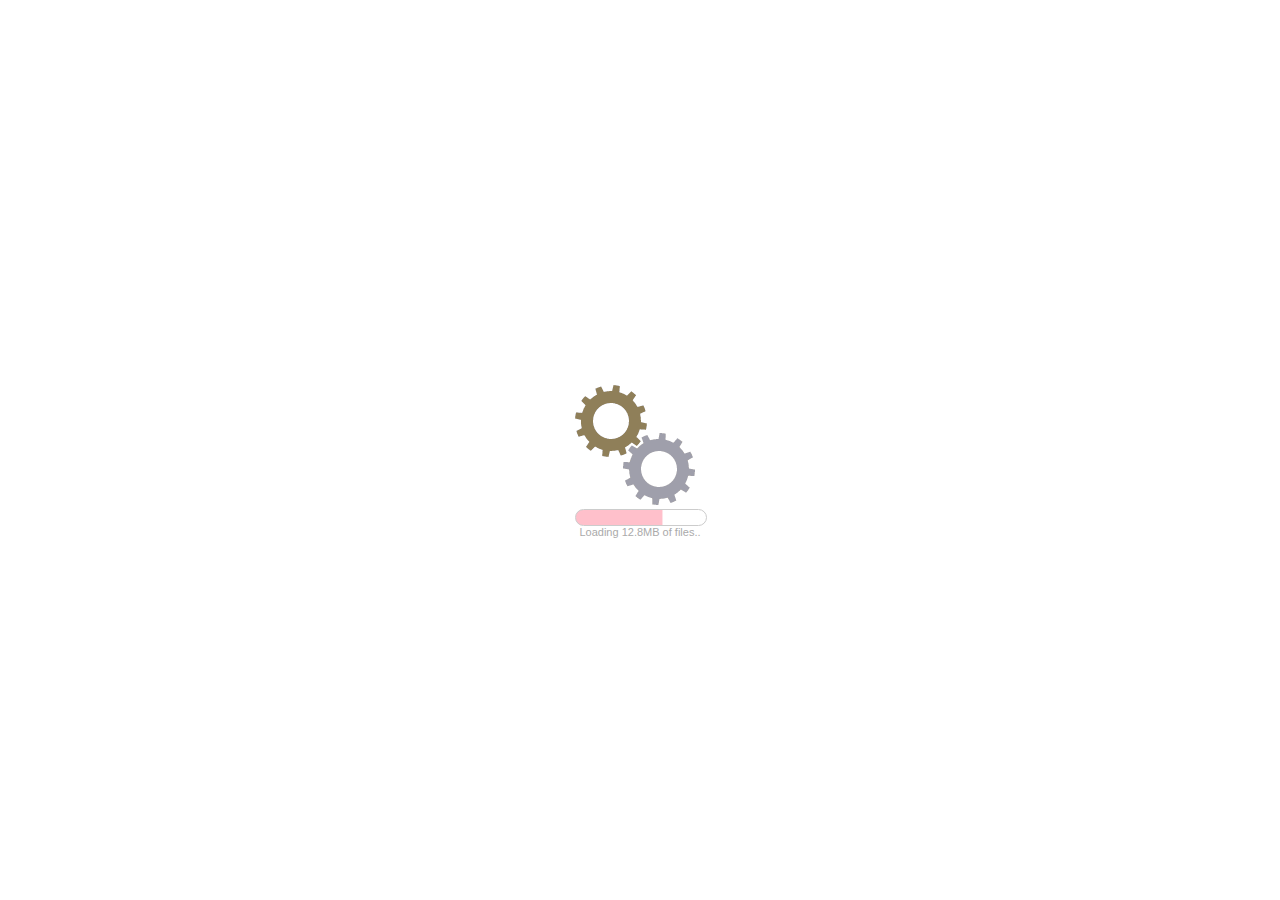
==== index.html @ 89868d6c "renaming to index" ====
<!DOCTYPE html>
<html lang="en">
  <head>
	
		<TITLE>Cache example</TITLE>
		<META HTTP-EQUIV="Pragma" CONTENT="no-cache">
	
		<!--Scripts-->
    <script type="text/javascript" src="scripts/jquery-2.1.4.min.js"></script> 	<!-- jQuery -->
    <script type="text/javascript" src="scripts/prefixfree.min.js"></script>    <!-- prefixFree from -->
    <script type="text/javascript" src="scripts/preload.js"></script>
		<style>
			.toLoad
			{
				display:none;
			}
			.loadingCentre
			{
				position:absolute;
				height:130px;
				width:130px;
				left:50%;
				top:50%;
				margin-left:-65px;
				margin-top:-65px;
				background:white;
			}
			
			#loadingBar
			{
				width:130px;
				height:15px;
				border: 1px solid #ccc;
				border-radius:20px;				
			}
			
			.loadedContent
			{
				height:200px;
			}
			#loadingText
			{
				text-align:center;
				color:#AAA;
				font-size:11px;
				font-family:arial;
			}
		</style>
  </head>

  <body>		
		
		<!--Some loading stuff-->
		<div class="loadingContent loadingCentre">
			<img src="images/gears.gif">			
			<div id="loadingBar"></div>
			<div id="loadingText">Loading 12.8MB of files..</div>
		</div>
		
		<!--These are some big pictures -->
		<img src="images/pic1.jpg" class="toLoad loadedContent">
		<img src="images/pic2.jpg" class="toLoad loadedContent">
		<img src="images/pic3.jpg" class="toLoad loadedContent">
		
		
		<script type="text/javascript">
		
			//An example progress function - just a console log in this case
			function progress(x, total)
			{				
				var p1 = parseInt(100/total*x);
				var p2 = p1 + 1;
				console.log(p1 + "," + p2);
				$("#loadingBar").css("background","linear-gradient(90deg, #FFC0CB " + p1 + "%, #FFF " + p2 + "%)");				
			}
			
			//An example completion function
			function complete()
			{
				//Could put something in here to do after load (this replaces the default action)
				
				//This would do the same as the default function if it's wanted as well
				//$(".loadingContent").fadeOut(200, function(){$(".loadedContent").fadeIn(200);});						
			}
			
			
			//jQuery call to the module	 
			$(".toLoad").preload({loadingClass: 'loadingContent',									// Class of elements to show while loading
														loadedClass: 'loadedContent',										// Class of elements to show once loaded
														progressFunction: progress											// Optional function to call per element loaded (passing in index,totalCount)
				//										onComplete: complete														// Optional function to call once all are loaded
														});		
		</script>

  </body>
</html>
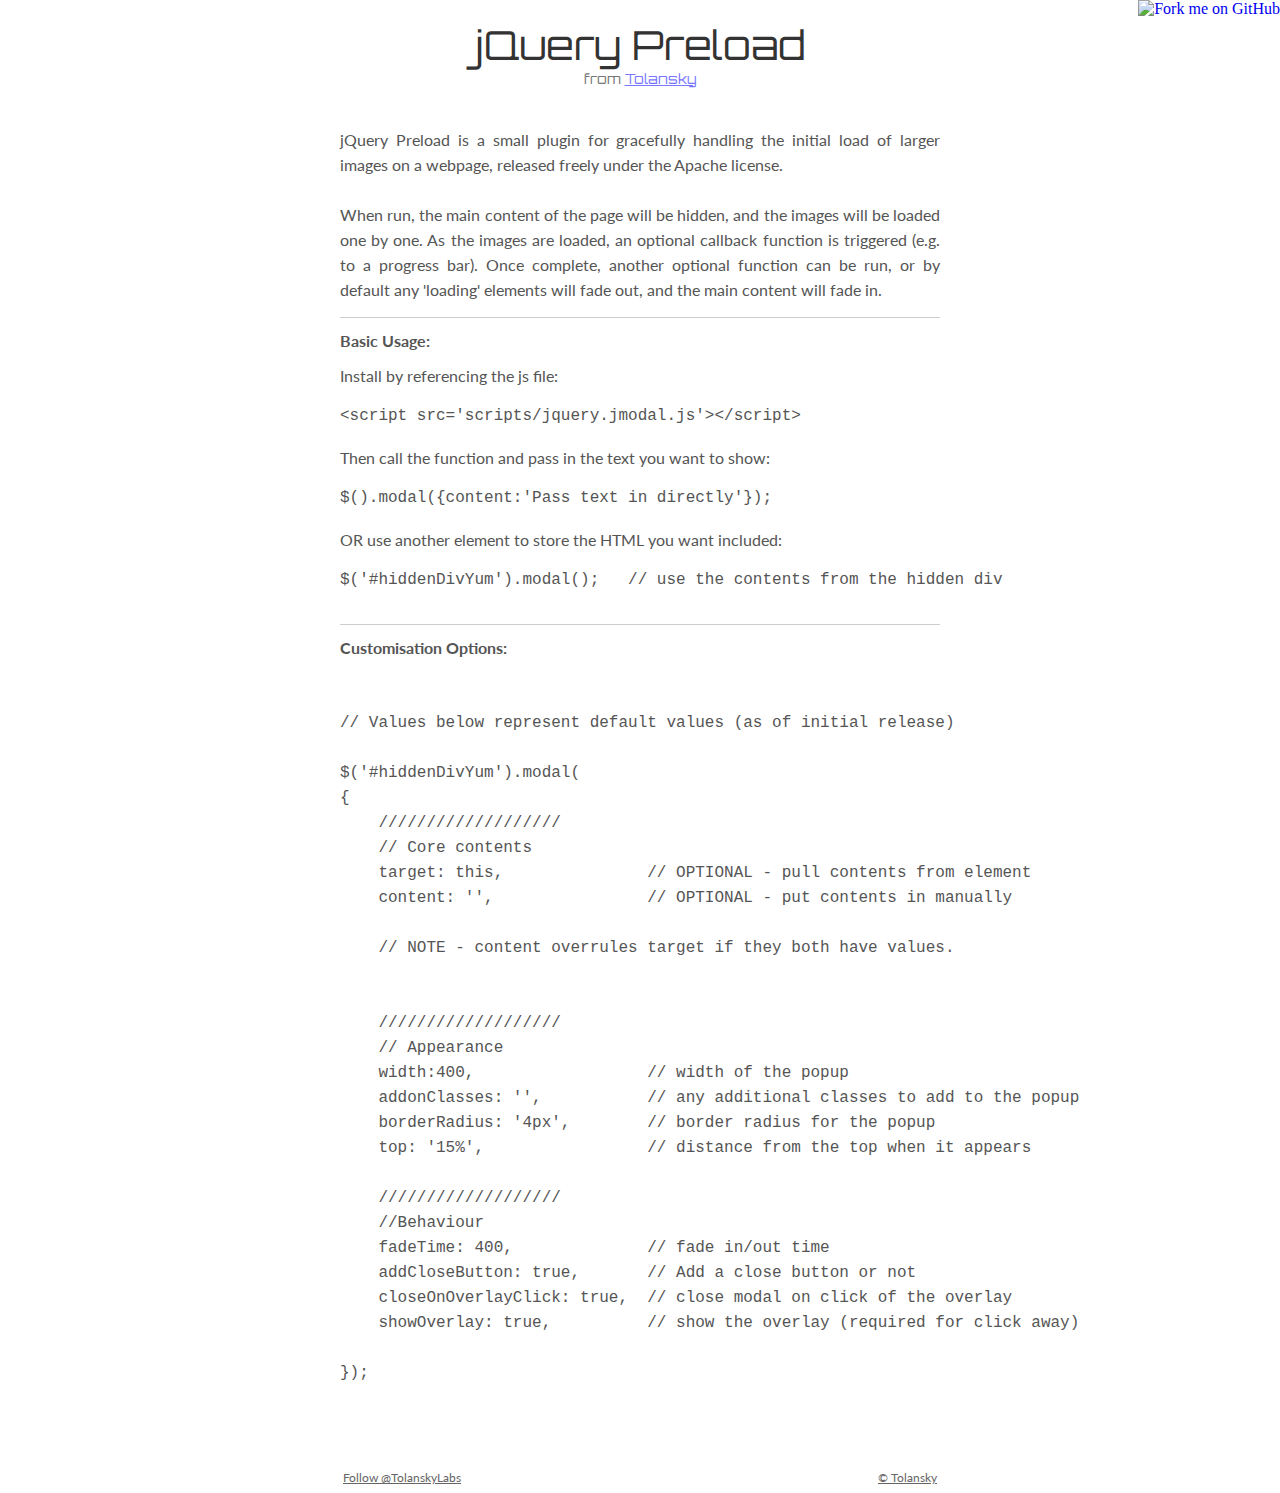
==== commit 31266cdc: "gh-pages and version numberin" ====
--- a/index.html
+++ b/index.html
@@ -1,96 +1,186 @@
 <!DOCTYPE html>
-<html lang="en">
-  <head>
-	
-		<TITLE>Cache example</TITLE>
-		<META HTTP-EQUIV="Pragma" CONTENT="no-cache">
-	
-		<!--Scripts-->
-    <script type="text/javascript" src="scripts/jquery-2.1.4.min.js"></script> 	<!-- jQuery -->
-    <script type="text/javascript" src="scripts/prefixfree.min.js"></script>    <!-- prefixFree from -->
-    <script type="text/javascript" src="scripts/preload.js"></script>
-		<style>
-			.toLoad
-			{
-				display:none;
-			}
-			.loadingCentre
-			{
-				position:absolute;
-				height:130px;
-				width:130px;
-				left:50%;
-				top:50%;
-				margin-left:-65px;
-				margin-top:-65px;
-				background:white;
-			}
-			
-			#loadingBar
-			{
-				width:130px;
-				height:15px;
-				border: 1px solid #ccc;
-				border-radius:20px;				
-			}
-			
-			.loadedContent
-			{
-				height:200px;
-			}
-			#loadingText
-			{
-				text-align:center;
-				color:#AAA;
-				font-size:11px;
-				font-family:arial;
-			}
-		</style>
-  </head>
+    <head>
+    
+        <!-- Usual compatibility stuff -->    
+        <meta charset="UTF-8">
+        
+        <!-- Title -->
+        <title>preload - a plugin for jQuery</title>
+        
+        <!-- Formatting -->
+        <link rel="stylesheet" href="gh page files/page.css">
+        <link href='https://fonts.googleapis.com/css?family=Lato:400,300|Orbitron:400,500,700' rel='stylesheet' type='text/css'>
+        <link href="gh page files/rainbow/themes/github.css" rel="stylesheet" type="text/css">
+        
+        <!-- Include whatever scripts necessary -->
+        <script src="https://code.jquery.com/jquery-2.2.0.min.js"></script>
+        <script src="gh page files/rainbow/rainbow.min.js"></script>
+        <script src="gh page files/rainbow/language/generic.js"></script>
+        <script src="gh page files/rainbow/language/javascript.js"></script>
+    </head>
+    
+    <body>
+        
+        <!--GitHub ribbon-->
+        <a target="_blank" href="https://github.com/tolansky/preload"><img style="position: absolute; top: 0; right: 0; border: 0;" src="https://camo.githubusercontent.com/e7bbb0521b397edbd5fe43e7f760759336b5e05f/68747470733a2f2f73332e616d617a6f6e6177732e636f6d2f6769746875622f726962626f6e732f666f726b6d655f72696768745f677265656e5f3030373230302e706e67" alt="Fork me on GitHub" data-canonical-src="https://s3.amazonaws.com/github/ribbons/forkme_right_green_007200.png"></a>
+        
+        <!-- Header -->
+        <header>
+            jQuery Preload
+            <div class="subHeader">from <a target="_blank" href="http://www.tolansky.com">Tolansky</a></div>            
+        </header>
+        
+        <!-- Main -->
+        <main>
+            <section class="description">
+                jQuery Preload is a small plugin for gracefully handling the initial load of larger images on a webpage, released freely under the Apache license.
+                <br><br>
+                When run, the main content of the page will be hidden, and the images will be loaded one by one. As the images are loaded, an optional callback function is triggered (e.g. to a progress bar). Once complete, another optional function can be run, or by default any 'loading' elements will fade out, and the main content will fade in.
+            </section>
+            
+            
+            
+            <section class="basic" title="Basic Usage:">
+                
+                Install by referencing the js file:
+                <pre><code data-language="html">&lt;script src='scripts/jquery.jmodal.js'&gt;&lt;/script&gt;</code></pre>
+                
+                Then call the function and pass in the text you want to show:
+                <pre><code data-language="javascript">$().modal({content:'Pass text in directly'});   </code></pre>                    
+                OR use another element to store the HTML you want included:
+                <pre><code data-language="javascript">$('#hiddenDivYum').modal();   // use the contents from the hidden div</code></pre>
+                 
+                 
+            </section >
+            
+            <section class="advanced" title="Customisation Options:">
+                <pre><code data-language="javascript">
+// Values below represent default values (as of initial release)
 
-  <body>		
-		
-		<!--Some loading stuff-->
-		<div class="loadingContent loadingCentre">
-			<img src="images/gears.gif">			
-			<div id="loadingBar"></div>
-			<div id="loadingText">Loading 12.8MB of files..</div>
-		</div>
-		
-		<!--These are some big pictures -->
-		<img src="images/pic1.jpg" class="toLoad loadedContent">
-		<img src="images/pic2.jpg" class="toLoad loadedContent">
-		<img src="images/pic3.jpg" class="toLoad loadedContent">
-		
-		
-		<script type="text/javascript">
-		
-			//An example progress function - just a console log in this case
-			function progress(x, total)
-			{				
-				var p1 = parseInt(100/total*x);
-				var p2 = p1 + 1;
-				console.log(p1 + "," + p2);
-				$("#loadingBar").css("background","linear-gradient(90deg, #FFC0CB " + p1 + "%, #FFF " + p2 + "%)");				
-			}
-			
-			//An example completion function
-			function complete()
-			{
-				//Could put something in here to do after load (this replaces the default action)
-				
-				//This would do the same as the default function if it's wanted as well
-				//$(".loadingContent").fadeOut(200, function(){$(".loadedContent").fadeIn(200);});						
-			}
-			
-			
-			//jQuery call to the module	 
-			$(".toLoad").preload({loadingClass: 'loadingContent',									// Class of elements to show while loading
-														loadedClass: 'loadedContent',										// Class of elements to show once loaded
-														progressFunction: progress											// Optional function to call per element loaded (passing in index,totalCount)
-				//										onComplete: complete														// Optional function to call once all are loaded
-														});		
-		</script>
+$('#hiddenDivYum').modal(
+{
+    ///////////////////
+    // Core contents
+    target: this,               // OPTIONAL - pull contents from element
+    content: '',                // OPTIONAL - put contents in manually
+    
+    // NOTE - content overrules target if they both have values.
+    
+    
+    ///////////////////
+    // Appearance
+    width:400,                  // width of the popup
+    addonClasses: '',           // any additional classes to add to the popup
+    borderRadius: '4px',        // border radius for the popup
+    top: '15%',                 // distance from the top when it appears    
+    
+    ///////////////////
+    //Behaviour
+    fadeTime: 400,              // fade in/out time
+    addCloseButton: true,       // Add a close button or not
+    closeOnOverlayClick: true,  // close modal on click of the overlay
+    showOverlay: true,          // show the overlay (required for click away)
+    
+});</code>
+            </section >
+            
+            
+            <section class="stats" title="Stats:" style="display:none;">
+                <table >
+                    <tr>
+                        <td>Files required for installation:</td>
+                        <td>1 (jquery.jmodal.js)</td>
+                    </tr>
+                    <tr>
+                        <td>Total Size:</td>
+                        <td>~5kb minified, ~10kb raw</td>
+                    </tr>
+                    <tr>
+                        <td>Notable Requirements:</td>
+                        <td>jQuery</td>
+                    </tr>
+                </table>
+            </section >
+        
+        <footer>
+            <table width=100%>
+                <tr>
+                    <td style="text-align:left; float:left;">
+                        
+                        <a href="https://twitter.com/TolanskyLabs" class="twitter-follow-button" data-show-count="false" data-dnt="true">Follow @TolanskyLabs</a>
+<script>!function(d,s,id){var js,fjs=d.getElementsByTagName(s)[0],p=/^http:/.test(d.location)?'http':'https';if(!d.getElementById(id)){js=d.createElement(s);js.id=id;js.src=p+'://platform.twitter.com/widgets.js';fjs.parentNode.insertBefore(js,fjs);}}(document, 'script', 'twitter-wjs');</script>
+                    </td>
+                    <td style="text-align:right;">
+                        <span class="copyright"><a href="http://www.tolansky.com" target="_new">&#169; Tolansky</a></span>
+                    </td>
+                </tr>
+            </table>
+            
+            
+        </footer>
+        </main>
+        
+        <!-- Footer -->
+        
+       
+       
+       
+       
+       
+       <!-- Additional -->
+       <div id="hiddenDivYum" style="display:none;">
+            So...Marmite?
+            <br><br>
+            <center>
+                <a onClick="$().closeModal()" class="button">Love it!</a>
+                <a onClick="$().closeModal()" class="button" style="background:#c0392b; ">Hate it!</a>            
+            </center>
+       </div>
+       
+       <div id="hiddenDivWide" style="display:none;">
+            <h1>Chapter 1 PETER BREAKS THROUGH</h1>
 
-  </body>
-</html>
+<p>All children, except one, grow up. They soon know that they will grow
+up, and the way Wendy knew was this. One day when she was two years old
+she was playing in a garden, and she plucked another flower and ran with
+it to her mother. I suppose she must have looked rather delightful, for
+Mrs. Darling put her hand to her heart and cried, "Oh, why can't you
+remain like this for ever!" This was all that passed between them on
+the subject, but henceforth Wendy knew that she must grow up. You always
+know after you are two. Two is the beginning of the end.</p>
+
+<p>Of course they lived at 14 [their house number on their street], and
+until Wendy came her mother was the chief one. She was a lovely lady,
+with a romantic mind and such a sweet mocking mouth. Her romantic
+mind was like the tiny boxes, one within the other, that come from the
+puzzling East, however many you discover there is always one more; and
+her sweet mocking mouth had one kiss on it that Wendy could never get,
+though there it was, perfectly conspicuous in the right-hand corner.</p>
+   <p>The way Mr. Darling won her was this: the many gentlemen who had been
+boys when she was a girl discovered simultaneously that they loved her,
+and they all ran to her house to propose to her except Mr. Darling, who
+took a cab and nipped in first, and so he got her. He got all of her,
+except the innermost box and the kiss. He never knew about the box, and
+in time he gave up trying for the kiss. Wendy thought Napoleon could
+have got it, but I can picture him trying, and then going off in a
+passion, slamming the door.</p>
+   <p>Mr. Darling used to boast to Wendy that her mother not only loved him
+but respected him. He was one of those deep ones who know about stocks
+and shares. Of course no one really knows, but he quite seemed to know,
+and he often said stocks were up and shares were down in a way that
+would have made any woman respect him.</p>
+   <p>etc...</p>
+          
+       </div> 
+    
+    <div style="display:none" id="hiddenDivCustom">
+        Ugly custom setup!
+        <br><br>
+        This demo just adds a user made class by adding:
+        <br>
+        <b>{addonClasses:'customClass'}</b>.<br><br>No close button here, so click away to close.
+        
+        <br><br><br><br><br><br>...just don't blame us for any bad design choices :-)
+    </div>
+    </body>
+</html>--- a/gh page files/page.css
+++ b/gh page files/page.css
@@ -0,0 +1,140 @@
+body {
+  background: white;
+  color: #333; }
+
+header {
+  text-align: center;
+  font-family: 'Orbitron', sans-serif;
+  font-size: 40px;
+  margin-top: 20px; }
+  header .subHeader {
+    font-size: 14px;
+    color: #777; }
+    header .subHeader a {
+      color: #77F; }
+
+main {
+  position: absolute;
+  width: 600px;
+  left: 50%;
+  margin-left: -300px;
+  margin-top: 20px;
+  font-family: 'Lato', sans-serif;
+  font-size: 16px;
+  line-height: 25px;
+  text-align: justify;
+  font-weight: 400;
+  color: #555; }
+
+.button {
+  display: inline-block;
+  width: 140px;
+  padding: 5px;
+  margin: 10px;
+  cursor: pointer;
+  line-height: 20px;
+  background: #27ae60;
+  text-decoration: none;
+  color: #FFF;
+  font-size: 16px;
+  text-transform: uppercase;
+  font-weight: 200;
+  vertical-align: middle; }
+  .button span {
+    user-select: none;
+    -webkit-user-select: none;
+    /* Chrome/Safari */
+    -moz-user-select: none;
+    /* Firefox */
+    -ms-user-select: none;
+    /* IE10+ */
+    height: 100%;
+    display: table-cell;
+    vertical-align: middle; }
+
+.bigButton {
+  height: 50px; }
+  .bigButton span {
+    user-select: none;
+    height: 50px;
+    display: table-cell;
+    vertical-align: middle; }
+
+.button:hover {
+  background: #2ecc71; }
+
+dcdode {
+  display: block;
+  background: #F9F9F9;
+  width: 90%;
+  font-size: 14px;
+  padding-left: 10px;
+  padding-right: 10px;
+  border: #DDD 1px solid; }
+
+section {
+  padding-top: 10px;
+  padding-bottom: 15px;
+  border-top: 1px #CDCDCD solid; }
+
+main section:nth-child(1) {
+  border-top: 0px; }
+
+section:before {
+  content: attr(title);
+  font-weight: bold;
+  display: block;
+  padding-bottom: 10px; }
+
+footer {
+  margin-top: 20px;
+  bottom: 5px;
+  text-align: right;
+  font-family: 'Lato', sans-serif;
+  font-size: 12px;
+  color: #666; }
+  footer a, footer a:visited {
+    color: #666; }
+
+.stats table {
+  width: 100%;
+  font-size: 13px;
+  table-layout: auto;
+  border-collapse: collapse;
+  border-spacing: 0; }
+  .stats table tr:nth-child(even) {
+    background: #efefef; }
+  .stats table tr td:nth-child(1) {
+    font-weight: bold;
+    min-width: 200px; }
+  .stats table tr td:nth-child(2) {
+    padding-left: 10px;
+    width: 100%; }
+
+.customClass {
+  background: #16a085 !important;
+  color: white !important;
+  top: 30% !important;
+  border-radius: 100px !important;
+  text-align: center !important;
+  padding-bottom: 200px !important;
+  animation-duration: 10s;
+  animation-fill-mode: both;
+  transform-origin: top center;
+  animation-name: swing; }
+
+@keyframes swing {
+  20% {
+    transform: rotate(15deg); }
+  40% {
+    transform: rotate(-10deg); }
+  60% {
+    transform: rotate(5deg); }
+  80% {
+    transform: rotate(-5deg); }
+  100% {
+    transform: rotate(3deg); } }
+.copyright a, .copyright a:visited {
+  color: #666; }
+
+/*# sourceMappingURL=page.css.map */
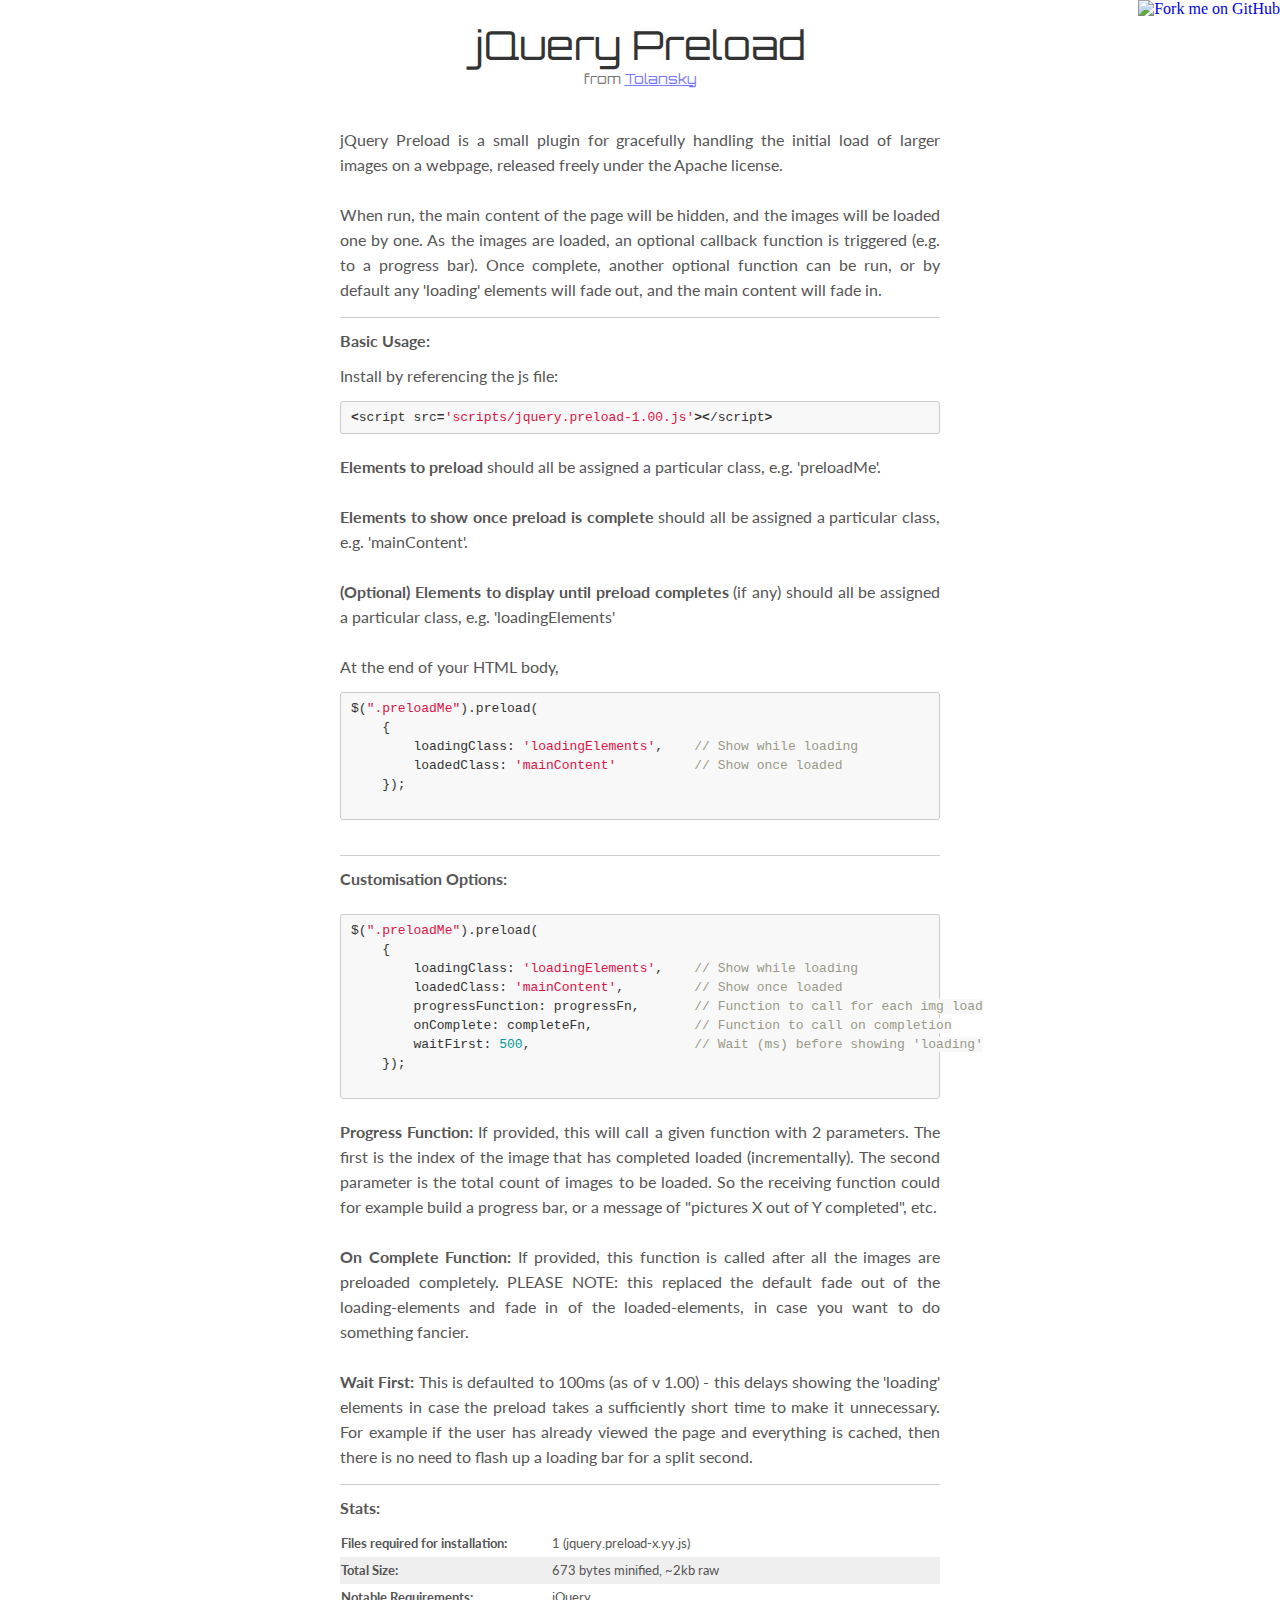
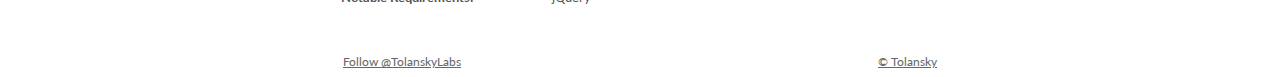
==== commit 0bca2abb: "added content & formatting to gh-pages" ====
--- a/index.html
+++ b/index.html
@@ -43,57 +43,56 @@
             <section class="basic" title="Basic Usage:">
                 
                 Install by referencing the js file:
-                <pre><code data-language="html">&lt;script src='scripts/jquery.jmodal.js'&gt;&lt;/script&gt;</code></pre>
+                <pre><code data-language="html">&lt;script src='scripts/jquery.preload-1.00.js'&gt;&lt;/script&gt;</code></pre>
                 
-                Then call the function and pass in the text you want to show:
-                <pre><code data-language="javascript">$().modal({content:'Pass text in directly'});   </code></pre>                    
-                OR use another element to store the HTML you want included:
-                <pre><code data-language="javascript">$('#hiddenDivYum').modal();   // use the contents from the hidden div</code></pre>
-                 
+                <b>Elements to preload</b> should all be assigned a particular class, e.g. 'preloadMe'.
+                
+                
+                <br><br>
+                <b>Elements to show once preload is complete</b> should all be assigned a particular class, e.g. 'mainContent'.
+                
+                <br><br>
+                <b>(Optional) Elements to display until preload completes</b> (if any) should all be assigned a particular class, e.g. 'loadingElements'
+                
+                <br><br>
+                At the end of your HTML body, 
+                <pre><code data-language="javascript">$(".preloadMe").preload(
+    {
+        loadingClass: 'loadingElements',    // Show while loading
+        loadedClass: 'mainContent'	    // Show once loaded        
+    });		
+                </code></pre>
                  
             </section >
             
             <section class="advanced" title="Customisation Options:">
-                <pre><code data-language="javascript">
-// Values below represent default values (as of initial release)
-
-$('#hiddenDivYum').modal(
-{
-    ///////////////////
-    // Core contents
-    target: this,               // OPTIONAL - pull contents from element
-    content: '',                // OPTIONAL - put contents in manually
-    
-    // NOTE - content overrules target if they both have values.
-    
-    
-    ///////////////////
-    // Appearance
-    width:400,                  // width of the popup
-    addonClasses: '',           // any additional classes to add to the popup
-    borderRadius: '4px',        // border radius for the popup
-    top: '15%',                 // distance from the top when it appears    
-    
-    ///////////////////
-    //Behaviour
-    fadeTime: 400,              // fade in/out time
-    addCloseButton: true,       // Add a close button or not
-    closeOnOverlayClick: true,  // close modal on click of the overlay
-    showOverlay: true,          // show the overlay (required for click away)
-    
-});</code>
+                 <pre><code data-language="javascript">$(".preloadMe").preload(
+    {
+        loadingClass: 'loadingElements',    // Show while loading
+        loadedClass: 'mainContent',	    // Show once loaded
+        progressFunction: progressFn,       // Function to call for each img load
+        onComplete: completeFn,             // Function to call on completion
+        waitFirst: 500,                     // Wait (ms) before showing 'loading'
+    });		
+                </code></pre>
+                 
+                 <b>Progress Function: </b>If provided, this will call a given function with 2 parameters. The first is the index of the image that has completed loaded (incrementally). The second parameter is the total count of images to be loaded. So the receiving function could for example build a progress bar, or  a message of "pictures X out of Y completed", etc.
+                 <br><br>                 
+                 <b>On Complete Function: </b>If provided, this function is called after all the images are preloaded completely. PLEASE NOTE: this replaced the default fade out of the loading-elements and fade in of the loaded-elements, in case you want to do something fancier.
+                 <br><br>
+                 <b>Wait First: </b> This is defaulted to 100ms (as of v 1.00) - this delays showing the 'loading' elements in case the preload takes a sufficiently short time to make it unnecessary. For example if the user has already viewed the page and everything is cached, then there is no need to flash up a loading bar for a split second.
             </section >
             
             
-            <section class="stats" title="Stats:" style="display:none;">
+            <section class="stats" title="Stats:">
                 <table >
                     <tr>
                         <td>Files required for installation:</td>
-                        <td>1 (jquery.jmodal.js)</td>
+                        <td>1 (jquery.preload-x.yy.js)</td>
                     </tr>
                     <tr>
                         <td>Total Size:</td>
-                        <td>~5kb minified, ~10kb raw</td>
+                        <td>673 bytes minified, ~2kb raw</td>
                     </tr>
                     <tr>
                         <td>Notable Requirements:</td>
@@ -101,7 +100,10 @@
                     </tr>
                 </table>
             </section >
-        
+
+
+
+        <!-- Footer -->        
         <footer>
             <table width=100%>
                 <tr>
@@ -120,67 +122,7 @@
         </footer>
         </main>
         
-        <!-- Footer -->
-        
        
        
-       
-       
-       
-       <!-- Additional -->
-       <div id="hiddenDivYum" style="display:none;">
-            So...Marmite?
-            <br><br>
-            <center>
-                <a onClick="$().closeModal()" class="button">Love it!</a>
-                <a onClick="$().closeModal()" class="button" style="background:#c0392b; ">Hate it!</a>            
-            </center>
-       </div>
-       
-       <div id="hiddenDivWide" style="display:none;">
-            <h1>Chapter 1 PETER BREAKS THROUGH</h1>
-
-<p>All children, except one, grow up. They soon know that they will grow
-up, and the way Wendy knew was this. One day when she was two years old
-she was playing in a garden, and she plucked another flower and ran with
-it to her mother. I suppose she must have looked rather delightful, for
-Mrs. Darling put her hand to her heart and cried, "Oh, why can't you
-remain like this for ever!" This was all that passed between them on
-the subject, but henceforth Wendy knew that she must grow up. You always
-know after you are two. Two is the beginning of the end.</p>
-
-<p>Of course they lived at 14 [their house number on their street], and
-until Wendy came her mother was the chief one. She was a lovely lady,
-with a romantic mind and such a sweet mocking mouth. Her romantic
-mind was like the tiny boxes, one within the other, that come from the
-puzzling East, however many you discover there is always one more; and
-her sweet mocking mouth had one kiss on it that Wendy could never get,
-though there it was, perfectly conspicuous in the right-hand corner.</p>
-   <p>The way Mr. Darling won her was this: the many gentlemen who had been
-boys when she was a girl discovered simultaneously that they loved her,
-and they all ran to her house to propose to her except Mr. Darling, who
-took a cab and nipped in first, and so he got her. He got all of her,
-except the innermost box and the kiss. He never knew about the box, and
-in time he gave up trying for the kiss. Wendy thought Napoleon could
-have got it, but I can picture him trying, and then going off in a
-passion, slamming the door.</p>
-   <p>Mr. Darling used to boast to Wendy that her mother not only loved him
-but respected him. He was one of those deep ones who know about stocks
-and shares. Of course no one really knows, but he quite seemed to know,
-and he often said stocks were up and shares were down in a way that
-would have made any woman respect him.</p>
-   <p>etc...</p>
-          
-       </div> 
-    
-    <div style="display:none" id="hiddenDivCustom">
-        Ugly custom setup!
-        <br><br>
-        This demo just adds a user made class by adding:
-        <br>
-        <b>{addonClasses:'customClass'}</b>.<br><br>No close button here, so click away to close.
-        
-        <br><br><br><br><br><br>...just don't blame us for any bad design choices :-)
-    </div>
     </body>
 </html>--- a/gh page files/rainbow/themes/github.css
+++ b/gh page files/rainbow/themes/github.css
@@ -0,0 +1,88 @@
+/**
+ * GitHub theme
+ *
+ * @author Craig Campbell
+ * @version 1.0.4
+ */
+pre {
+    border: 1px solid #ccc;
+    word-wrap: break-word;
+    padding: 6px 10px;
+    line-height: 19px;
+    margin-bottom: 20px;
+}
+
+code {
+    border: 1px solid #eaeaea;
+    margin: 0px 2px;
+    padding: 0px 5px;
+    font-size: 12px;
+}
+
+pre code {
+    border: 0px;
+    padding: 0px;
+    margin: 0px;
+    -moz-border-radius: 0px;
+    -webkit-border-radius: 0px;
+    border-radius: 0px;
+}
+
+pre, code {
+    font-family: Consolas, 'Liberation Mono', Courier, monospace;
+    color: #333;
+    background: #f8f8f8;
+    -moz-border-radius: 3px;
+    -webkit-border-radius: 3px;
+    border-radius: 3px;
+}
+
+pre, pre code {
+    font-size: 13px;
+}
+
+pre .comment {
+    color: #998;
+}
+
+pre .support {
+    color: #0086B3;
+}
+
+pre .tag, pre .tag-name {
+    color: navy;
+}
+
+pre .keyword, pre .css-property, pre .vendor-prefix, pre .sass, pre .class, pre .id, pre .css-value, pre .entity.function, pre .storage.function {
+    font-weight: bold;
+}
+
+pre .css-property, pre .css-value, pre .vendor-prefix, pre .support.namespace {
+    color: #333;
+}
+
+pre .constant.numeric, pre .keyword.unit, pre .hex-color {
+    font-weight: normal;
+    color: #099;
+}
+
+pre .entity.class {
+    color: #458;
+}
+
+pre .entity.id, pre .entity.function {
+    color: #900;
+}
+
+pre .attribute, pre .variable {
+    color: teal;
+}
+
+pre .string, pre .support.value  {
+    font-weight: normal;
+    color: #d14;
+}
+
+pre .regexp {
+    color: #009926;
+}
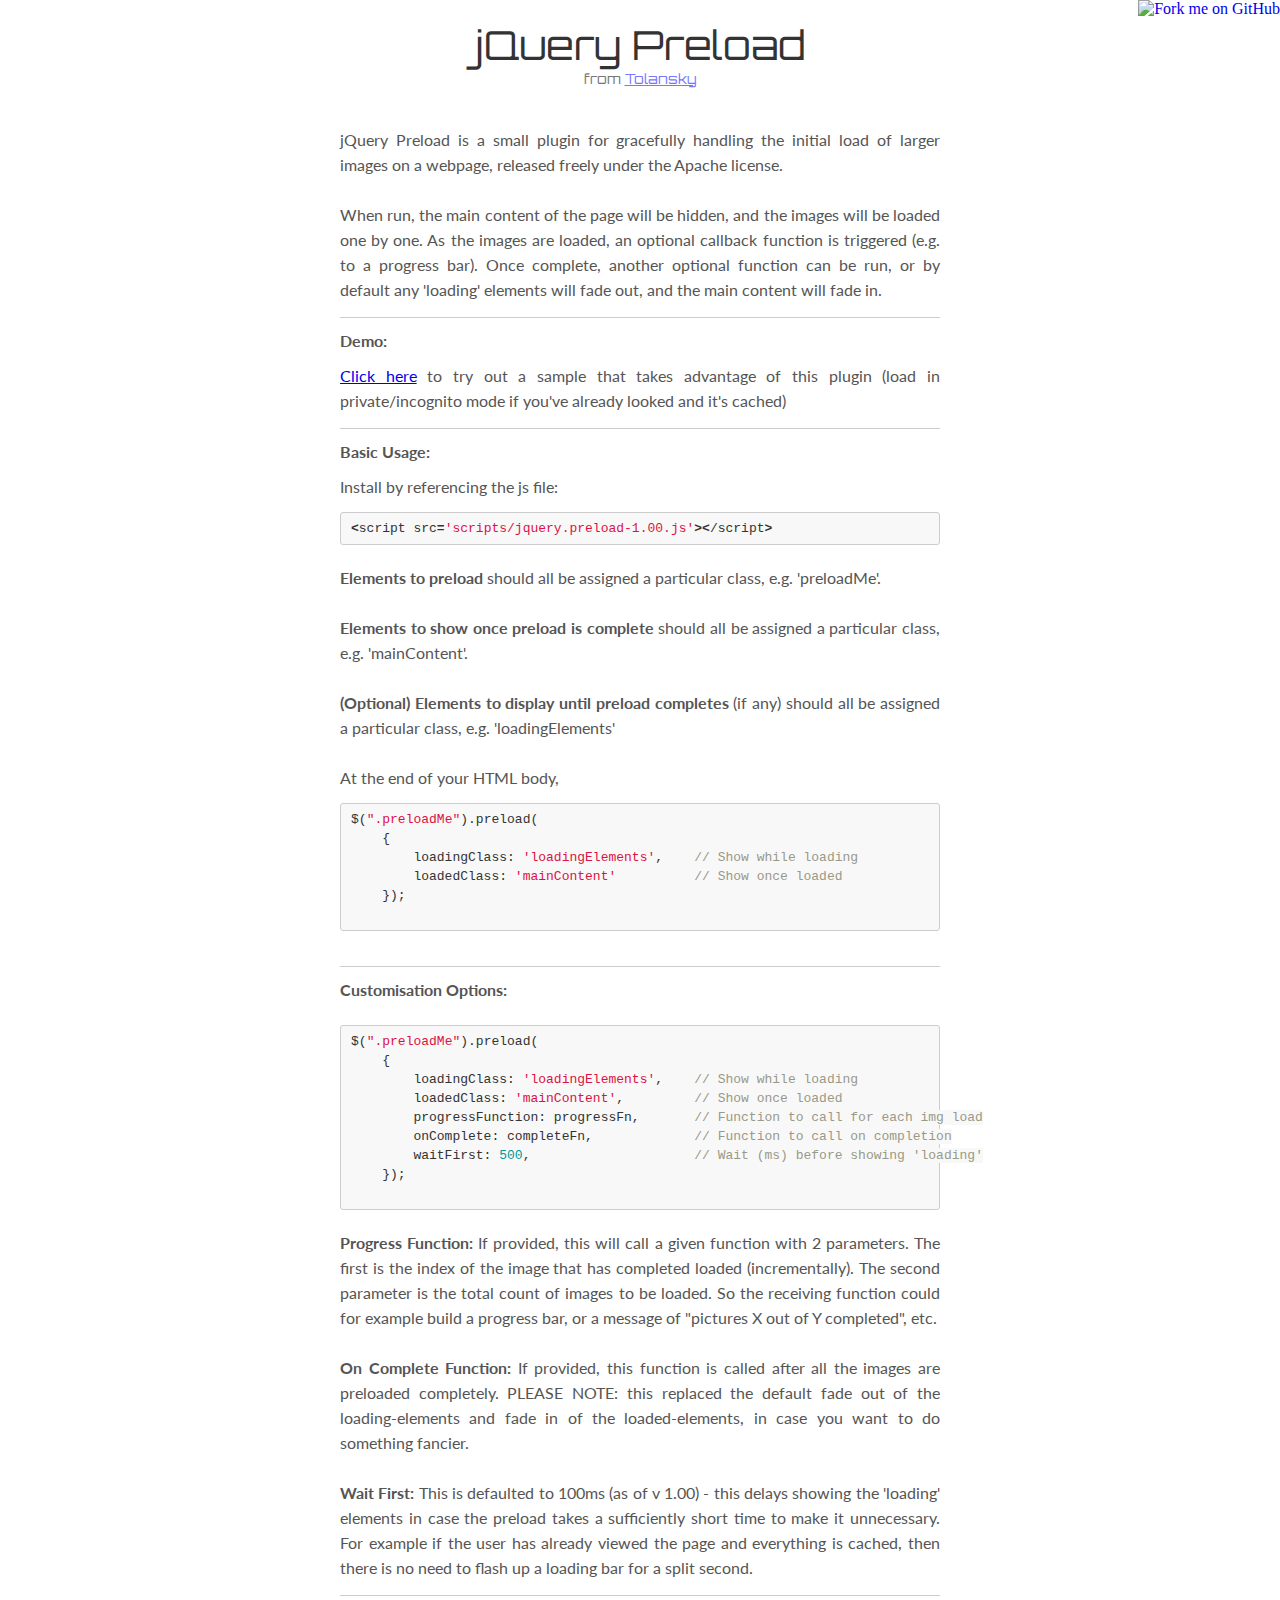
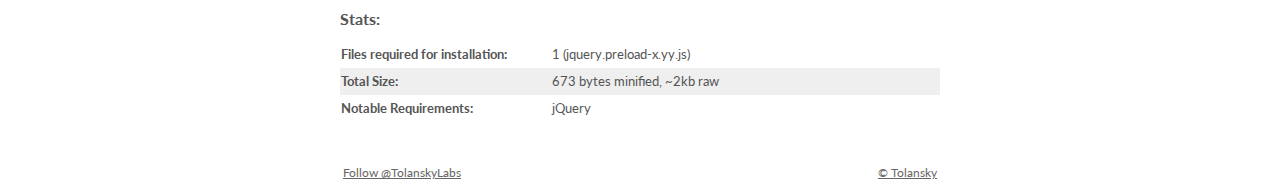
==== commit c0cb49c2: "gh pages & js min version" ====
--- a/index.html
+++ b/index.html
@@ -39,6 +39,9 @@
             </section>
             
             
+            <section class="basic" title="Demo:">
+                <a href="try.html" target="_blank">Click here</a> to try out a sample that takes advantage of this plugin (load in private/incognito mode if you've already looked and it's cached)
+            </section>
             
             <section class="basic" title="Basic Usage:">
                 
